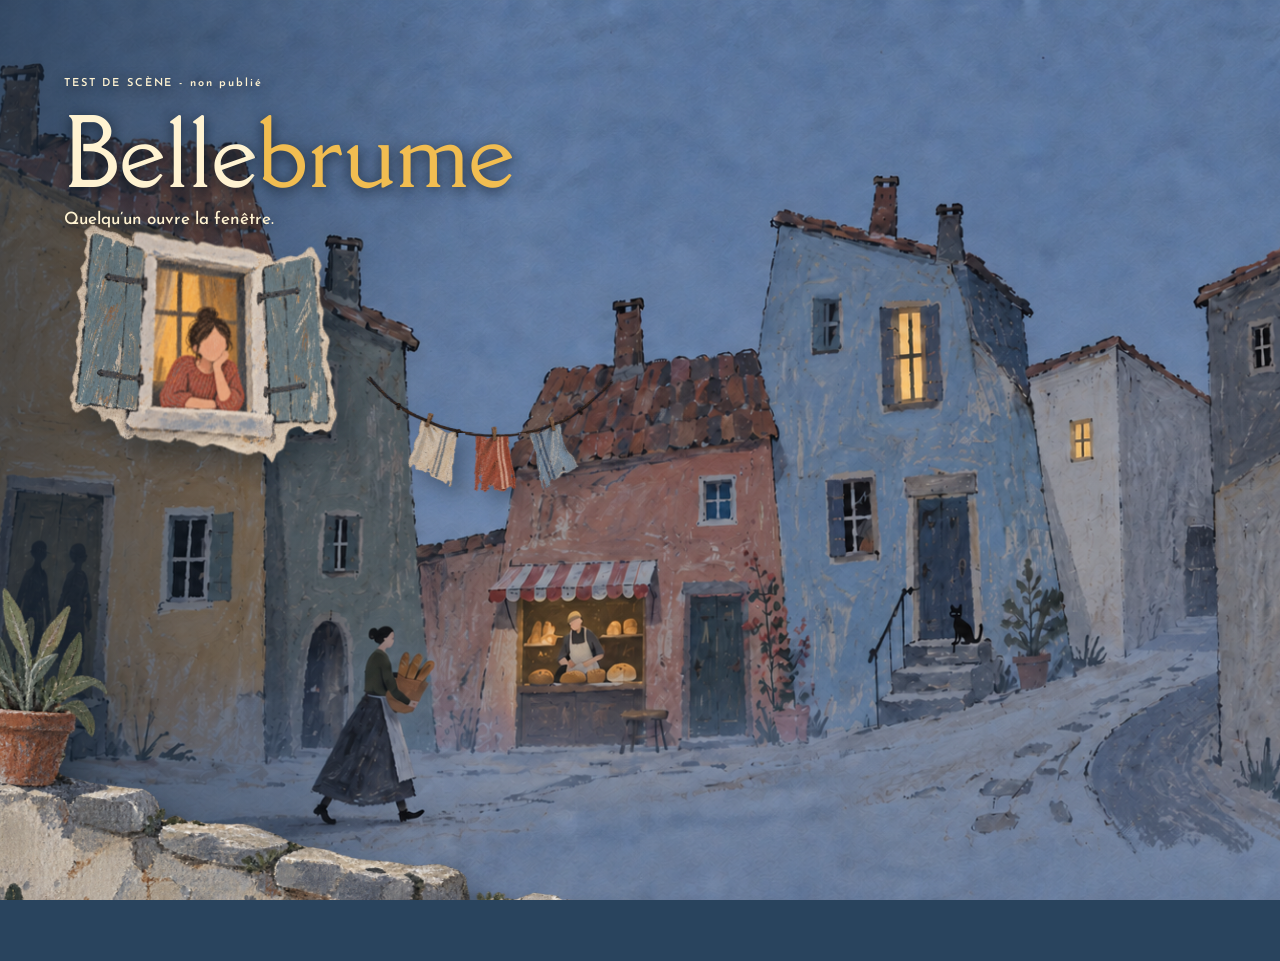
==== collage-test/index.html @ 62a28957 "Publish immersive collage sequence preview" ====
<!doctype html><html lang="fr"><head><meta charset="utf-8"><meta name="viewport" content="width=device-width,initial-scale=1"><title>Bellebrume - test collage calme</title><link rel="stylesheet" href="test.css"><link rel="stylesheet" href="sequence.css"></head><body>
<main class="stage">
  <img class="background" src="assets/background-clean.png" alt="Bellebrume au crépuscule">
  <header><small>TEST DE SCÈNE - non publié</small><h1>Belle<span>brume</span></h1><p>Quelqu’un ouvre la fenêtre.</p></header>
  <button class="window" aria-label="Regarder la personne à la fenêtre"><img class="window-left" src="assets/window-person.png" alt=""><img class="window-center" src="assets/window-person.png" alt=""><img class="window-right" src="assets/window-person.png" alt=""></button>
  <div class="laundry" aria-hidden="true"><img class="line" src="assets/laundry.png" alt=""><img class="cloth cloth-one" src="assets/laundry.png" alt=""><img class="cloth cloth-two" src="assets/laundry.png" alt=""><img class="cloth cloth-three" src="assets/laundry.png" alt=""></div>
  <img class="plant" src="assets/window-plant.png" alt="Une plante sur le rebord de la fenêtre">
  <button class="door-way" aria-label="Suivre la porte éclairée vers Bellebrume"></button>
  <img class="foreground-wall" src="assets/foreground-wall.png" alt="">
  <button class="falling-note" aria-label="Ouvrir le papier tombé de la fenêtre"></button>
  <p class="whisper" role="status">Elle te voit. Puis elle referme les volets.</p>
</main><script src="test.js"></script></body></html>
---- collage-test/test.css ----
@import url('https://fonts.googleapis.com/css2?family=Della+Respira&family=Josefin+Sans:wght@400;500;600&display=swap');
*{box-sizing:border-box}html,body{margin:0;width:100%;height:100%;overflow:hidden;background:#29445e}.stage{position:relative;width:100%;height:100%;perspective:1100px;isolation:isolate}.background{position:absolute;inset:0;width:100%;height:100%;object-fit:cover;z-index:0}.stage:after{content:"";position:absolute;z-index:2;inset:0;pointer-events:none;background:linear-gradient(90deg,rgba(20,37,55,.54),transparent 38%)}header{position:absolute;z-index:8;left:5vw;top:8vh;color:#fff3d2;text-shadow:0 3px 14px rgba(12,23,34,.8)}small{font:600 11px/1.2 "Josefin Sans",sans-serif;letter-spacing:.17em}h1{margin:.24em 0 0;font:400 clamp(48px,7vw,104px)/.92 "Della Respira",serif}h1 span{color:#f1bd51}header p{font:500 17px "Josefin Sans",sans-serif}.window{position:absolute;z-index:5;left:5.4%;top:22.5%;width:24%;aspect-ratio:1.09;border:0;padding:0;background:transparent;cursor:pointer;filter:drop-shadow(14px 18px 12px rgba(12,23,34,.42));transform:translateZ(58px)}.window img{position:absolute;inset:0;width:100%;height:100%;object-fit:contain;transition:transform 1.25s cubic-bezier(.2,.72,.2,1),opacity .8s ease}.window-left{clip-path:inset(0 67% 0 0);transform-origin:31% 50%;transform:perspective(600px) rotateY(72deg)}.window-right{clip-path:inset(0 0 0 67%);transform-origin:72% 50%;transform:perspective(600px) rotateY(-72deg)}.window-center{clip-path:inset(12% 30% 8% 30%);opacity:0;transform:translateY(9px)}.stage.open .window-left{transform:perspective(600px) rotateY(0)}.stage.open .window-right{transform:perspective(600px) rotateY(0)}.stage.open .window-center{opacity:1;transform:translateY(0);transition-delay:.75s}.stage.gone .window-center{opacity:0;transform:translateY(-8px);transition-delay:0s}.laundry{position:absolute;z-index:4;left:28.7%;top:40.5%;width:20%;aspect-ratio:1.78;filter:drop-shadow(9px 12px 9px rgba(12,23,34,.35));transform:translateZ(38px)}.laundry img{position:absolute;inset:0;width:100%;height:100%;object-fit:contain}.line{clip-path:inset(0 0 52% 0)}.cloth{transform-origin:50% 35%;animation:cloth 4.8s ease-in-out infinite alternate}.cloth-one{clip-path:inset(28% 61% 0 18%)}.cloth-two{clip-path:inset(34% 38% 0 39%);animation-delay:-1.5s;animation-duration:5.4s}.cloth-three{clip-path:inset(25% 13% 0 62%);animation-delay:-3s;animation-duration:4.3s}.plant{position:absolute;z-index:7;left:10.8%;top:42.2%;width:8.5%;height:auto;filter:drop-shadow(9px 13px 8px rgba(12,23,34,.4));transform:translateZ(82px)}.whisper{position:absolute;z-index:9;left:50%;bottom:7vh;margin:0;padding:12px 18px;color:#fff3d2;background:rgba(20,37,55,.9);font:500 16px/1.45 "Josefin Sans",sans-serif;opacity:0;transform:translate(-50%,10px);transition:.45s ease}.stage.gone .whisper{opacity:1;transform:translate(-50%,0)}@keyframes cloth{from{transform:perspective(500px) rotateY(-2deg) rotateZ(-.4deg)}to{transform:perspective(500px) rotateY(7deg) rotateZ(.8deg)}}@media(max-width:700px){header{left:18px;top:55px}.window{left:0;top:28%;width:43%}.laundry{left:39%;top:44%;width:35%}.plant{left:12%;top:48%;width:15%}}
---- collage-test/sequence.css ----
.foreground-wall{position:absolute;z-index:6;left:-3%;bottom:-7%;width:72%;height:auto;pointer-events:none;filter:drop-shadow(17px 20px 16px rgba(9,18,27,.42));transform:translateZ(90px)}
.plant{display:none}
.falling-note{position:absolute;z-index:9;left:12%;top:34%;width:27vw;max-width:430px;aspect-ratio:1.78;border:0;padding:0;background-color:transparent;background-image:url('assets/note-states.png');background-repeat:no-repeat;background-size:200% 100%;background-position:left center;filter:drop-shadow(12px 18px 10px rgba(9,18,27,.45));opacity:0;pointer-events:none;transform:translate3d(0,0,130px) scale(.16) rotate(-12deg);transform-origin:50% 50%}
.stage.dropping .falling-note{opacity:1;animation:note-falls 1.75s cubic-bezier(.28,.02,.56,1) forwards}
.stage.landed .falling-note{opacity:1;pointer-events:auto;transform:translate3d(132%,205%,150px) scale(.58) rotate(4deg);cursor:pointer}
.stage.unfolded .falling-note{background-position:right center;transform:translate3d(128%,145%,180px) scale(1.05) rotate(-1deg);transition:transform .9s cubic-bezier(.2,.75,.2,1),background-position .01s .25s;filter:drop-shadow(18px 25px 16px rgba(9,18,27,.52))}
.stage.gone .window-left{transform:perspective(600px) rotateY(72deg)}
.stage.gone .window-right{transform:perspective(600px) rotateY(-72deg)}
.cloth{animation-name:cloth-real!important;animation-timing-function:ease-in-out!important;animation-iteration-count:infinite!important;animation-direction:alternate!important;will-change:transform}
.cloth-one{clip-path:inset(28% 62% 12% 17%);transform-origin:29% 34%;animation-duration:3.4s!important}
.cloth-two{clip-path:inset(32% 39% 11% 41%);transform-origin:51% 36%;animation-duration:4.2s!important}
.cloth-three{clip-path:inset(27% 12% 11% 64%);transform-origin:76% 33%;animation-duration:3.7s!important}
.door-way{position:absolute;z-index:8;left:11.7%;top:51.5%;width:5.8%;height:23%;border:0;border-radius:45% 45% 3px 3px;background:rgba(255,196,70,0);box-shadow:0 0 0 rgba(255,196,70,0);cursor:pointer;opacity:0;pointer-events:none;transition:opacity .8s ease,box-shadow 1.2s ease,background 1.2s ease}
.stage.unfolded .door-way{opacity:1;pointer-events:auto;background:rgba(255,196,70,.08);box-shadow:0 0 24px 6px rgba(255,196,70,.32)}
.door-way:focus-visible,.falling-note:focus-visible{outline:2px solid #fff3d2;outline-offset:4px}
@keyframes cloth-real{0%{transform:perspective(420px) rotateY(-7deg) rotateZ(-1.8deg)}45%{transform:perspective(420px) rotateY(4deg) rotateZ(.6deg)}100%{transform:perspective(420px) rotateY(15deg) rotateZ(2.5deg)}}
@keyframes note-falls{0%{transform:translate3d(0,0,130px) scale(.16) rotate(-12deg)}22%{transform:translate3d(34%,28%,138px) scale(.24) rotate(22deg)}50%{transform:translate3d(76%,82%,144px) scale(.36) rotate(-17deg)}78%{transform:translate3d(116%,164%,149px) scale(.51) rotate(13deg)}91%{transform:translate3d(132%,215%,150px) scale(.59) rotate(2deg)}100%{transform:translate3d(132%,205%,150px) scale(.58) rotate(4deg)}}
@media(max-width:700px){.foreground-wall{width:105%;bottom:-2%}.falling-note{left:6%;top:35%;width:45vw}.stage.landed .falling-note{transform:translate3d(75%,250%,150px) scale(.7) rotate(4deg)}.stage.unfolded .falling-note{transform:translate3d(60%,185%,180px) scale(1.15) rotate(-1deg)}}
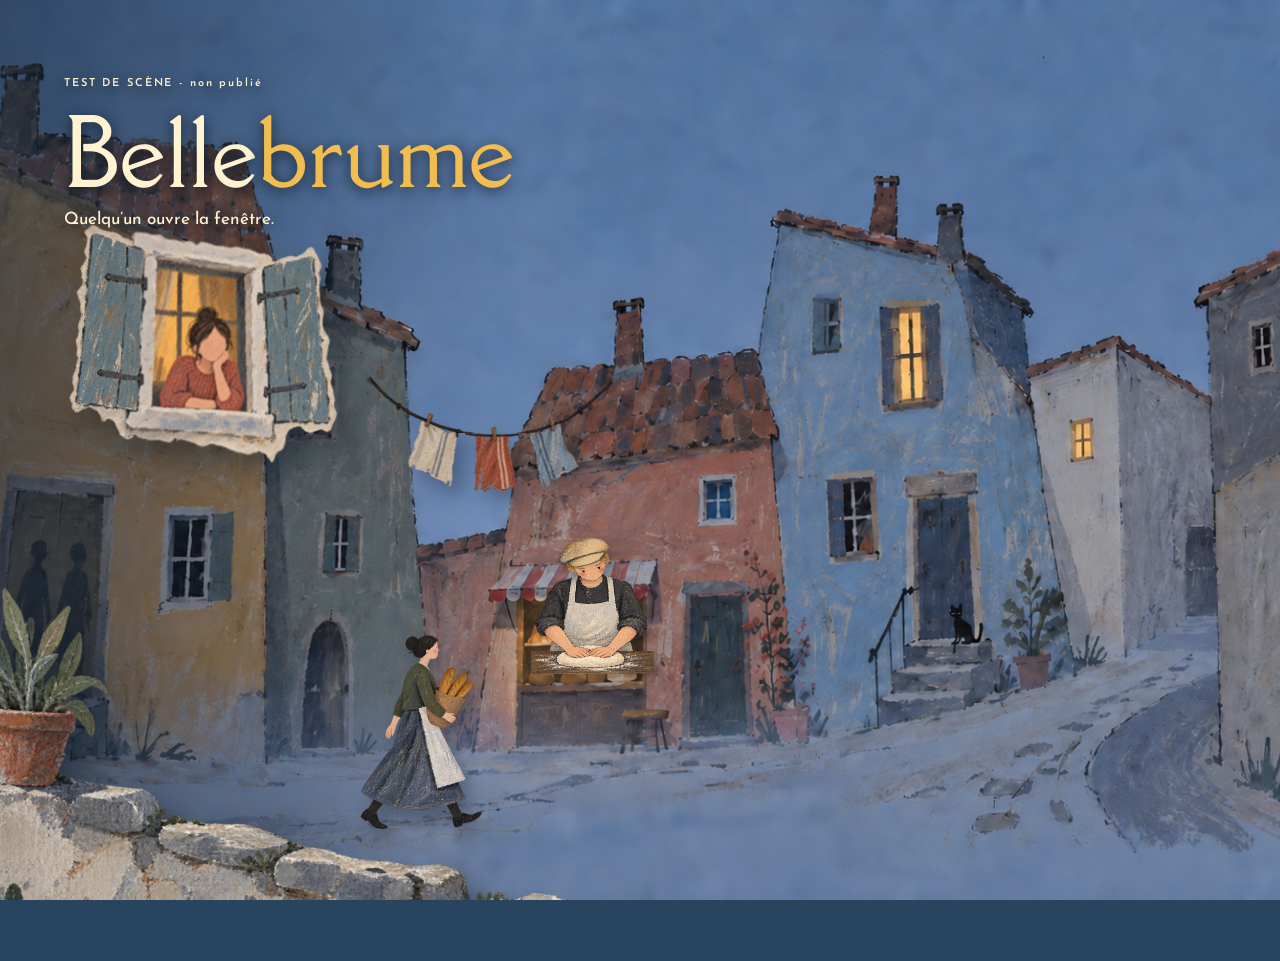
==== commit 1a80b5ad: "Animate villagers and clarify the story path" ====
--- a/collage-test/index.html
+++ b/collage-test/index.html
@@ -1,9 +1,11 @@
 <!doctype html><html lang="fr"><head><meta charset="utf-8"><meta name="viewport" content="width=device-width,initial-scale=1"><title>Bellebrume - test collage calme</title><link rel="stylesheet" href="test.css"><link rel="stylesheet" href="sequence.css"></head><body>
 <main class="stage">
-  <img class="background" src="assets/background-clean.png" alt="Bellebrume au crépuscule">
+  <img class="background" src="assets/background-people-clean.png" alt="Bellebrume au crépuscule">
   <header><small>TEST DE SCÈNE - non publié</small><h1>Belle<span>brume</span></h1><p>Quelqu’un ouvre la fenêtre.</p></header>
   <button class="window" aria-label="Regarder la personne à la fenêtre"><img class="window-left" src="assets/window-person.png" alt=""><img class="window-center" src="assets/window-person.png" alt=""><img class="window-right" src="assets/window-person.png" alt=""></button>
   <div class="laundry" aria-hidden="true"><img class="line" src="assets/laundry.png" alt=""><img class="cloth cloth-one" src="assets/laundry.png" alt=""><img class="cloth cloth-two" src="assets/laundry.png" alt=""><img class="cloth cloth-three" src="assets/laundry.png" alt=""></div>
+  <div class="baker-worker" aria-label="La boulangère travaille avec ses mains"></div>
+  <div class="walking-woman" aria-label="Une femme traverse la rue avec des baguettes"></div>
   <img class="plant" src="assets/window-plant.png" alt="Une plante sur le rebord de la fenêtre">
   <button class="door-way" aria-label="Suivre la porte éclairée vers Bellebrume"></button>
   <img class="foreground-wall" src="assets/foreground-wall.png" alt="">
--- a/collage-test/sequence.css
+++ b/collage-test/sequence.css
@@ -7,12 +7,22 @@
 .stage.gone .window-left{transform:perspective(600px) rotateY(72deg)}
 .stage.gone .window-right{transform:perspective(600px) rotateY(-72deg)}
 .cloth{animation-name:cloth-real!important;animation-timing-function:ease-in-out!important;animation-iteration-count:infinite!important;animation-direction:alternate!important;will-change:transform}
-.cloth-one{clip-path:inset(28% 62% 12% 17%);transform-origin:29% 34%;animation-duration:3.4s!important}
-.cloth-two{clip-path:inset(32% 39% 11% 41%);transform-origin:51% 36%;animation-duration:4.2s!important}
-.cloth-three{clip-path:inset(27% 12% 11% 64%);transform-origin:76% 33%;animation-duration:3.7s!important}
+.cloth-one{clip-path:inset(28% 62% 12% 17%);transform-origin:29% 34%;animation-duration:2.6s!important}
+.cloth-two{clip-path:inset(32% 39% 11% 41%);transform-origin:51% 36%;animation-duration:3.2s!important}
+.cloth-three{clip-path:inset(27% 12% 11% 64%);transform-origin:76% 33%;animation-duration:2.9s!important}
 .door-way{position:absolute;z-index:8;left:11.7%;top:51.5%;width:5.8%;height:23%;border:0;border-radius:45% 45% 3px 3px;background:rgba(255,196,70,0);box-shadow:0 0 0 rgba(255,196,70,0);cursor:pointer;opacity:0;pointer-events:none;transition:opacity .8s ease,box-shadow 1.2s ease,background 1.2s ease}
 .stage.unfolded .door-way{opacity:1;pointer-events:auto;background:rgba(255,196,70,.08);box-shadow:0 0 24px 6px rgba(255,196,70,.32)}
 .door-way:focus-visible,.falling-note:focus-visible{outline:2px solid #fff3d2;outline-offset:4px}
-@keyframes cloth-real{0%{transform:perspective(420px) rotateY(-7deg) rotateZ(-1.8deg)}45%{transform:perspective(420px) rotateY(4deg) rotateZ(.6deg)}100%{transform:perspective(420px) rotateY(15deg) rotateZ(2.5deg)}}
+@keyframes cloth-real{0%{transform:perspective(420px) rotateY(-13deg) rotateZ(-3deg)}45%{transform:perspective(420px) rotateY(7deg) rotateZ(1.2deg)}100%{transform:perspective(420px) rotateY(25deg) rotateZ(4deg)}}
 @keyframes note-falls{0%{transform:translate3d(0,0,130px) scale(.16) rotate(-12deg)}22%{transform:translate3d(34%,28%,138px) scale(.24) rotate(22deg)}50%{transform:translate3d(76%,82%,144px) scale(.36) rotate(-17deg)}78%{transform:translate3d(116%,164%,149px) scale(.51) rotate(13deg)}91%{transform:translate3d(132%,215%,150px) scale(.59) rotate(2deg)}100%{transform:translate3d(132%,205%,150px) scale(.58) rotate(4deg)}}
 @media(max-width:700px){.foreground-wall{width:105%;bottom:-2%}.falling-note{left:6%;top:35%;width:45vw}.stage.landed .falling-note{transform:translate3d(75%,250%,150px) scale(.7) rotate(4deg)}.stage.unfolded .falling-note{transform:translate3d(60%,185%,180px) scale(1.15) rotate(-1deg)}}
+
+.stage.landed:not(.unfolded) .falling-note{animation:note-await 1.8s ease-in-out infinite;filter:drop-shadow(12px 18px 10px rgba(9,18,27,.45)) drop-shadow(0 0 8px rgba(255,225,154,.55))}
+.stage.landed:not(.unfolded) .falling-note:hover{transform:translate3d(132%,197%,165px) scale(.62) rotate(1deg)}
+.baker-worker{position:absolute;z-index:4;left:40.8%;top:57.2%;width:10.7%;height:20%;background:url('assets/baker-work.png') 0 50%/400% 100% no-repeat;filter:drop-shadow(4px 7px 5px rgba(9,18,27,.25));animation:baker-hands 3.2s steps(3,end) infinite}
+.walking-woman{position:absolute;z-index:5;left:27%;top:69%;width:10.8%;height:25%;background:url('assets/woman-walk.png') 0 50%/400% 100% no-repeat;filter:drop-shadow(7px 10px 7px rgba(9,18,27,.28));animation:walk-frames .82s steps(3,end) infinite,walk-across 12s linear infinite}
+.stage.unfolded:before{content:"";position:absolute;z-index:7;left:14%;top:64%;width:30%;height:22%;pointer-events:none;background:radial-gradient(circle at 8% 78%,rgba(255,218,120,.75) 0 3px,transparent 4px),radial-gradient(circle at 35% 61%,rgba(255,218,120,.55) 0 3px,transparent 4px),radial-gradient(circle at 64% 38%,rgba(255,218,120,.42) 0 2px,transparent 3px),radial-gradient(circle at 94% 16%,rgba(255,218,120,.3) 0 2px,transparent 3px);opacity:.75}
+@keyframes note-await{0%,100%{transform:translate3d(132%,205%,150px) scale(.58) rotate(4deg)}50%{transform:translate3d(132%,200%,158px) scale(.59) rotate(2deg)}}
+@keyframes baker-hands{from{background-position-x:0}to{background-position-x:100%}}
+@keyframes walk-frames{from{background-position-x:0}to{background-position-x:100%}}
+@keyframes walk-across{0%{translate:-16vw 2vh;opacity:0}8%{opacity:1}72%{opacity:1}84%,100%{translate:34vw -2vh;opacity:0}}
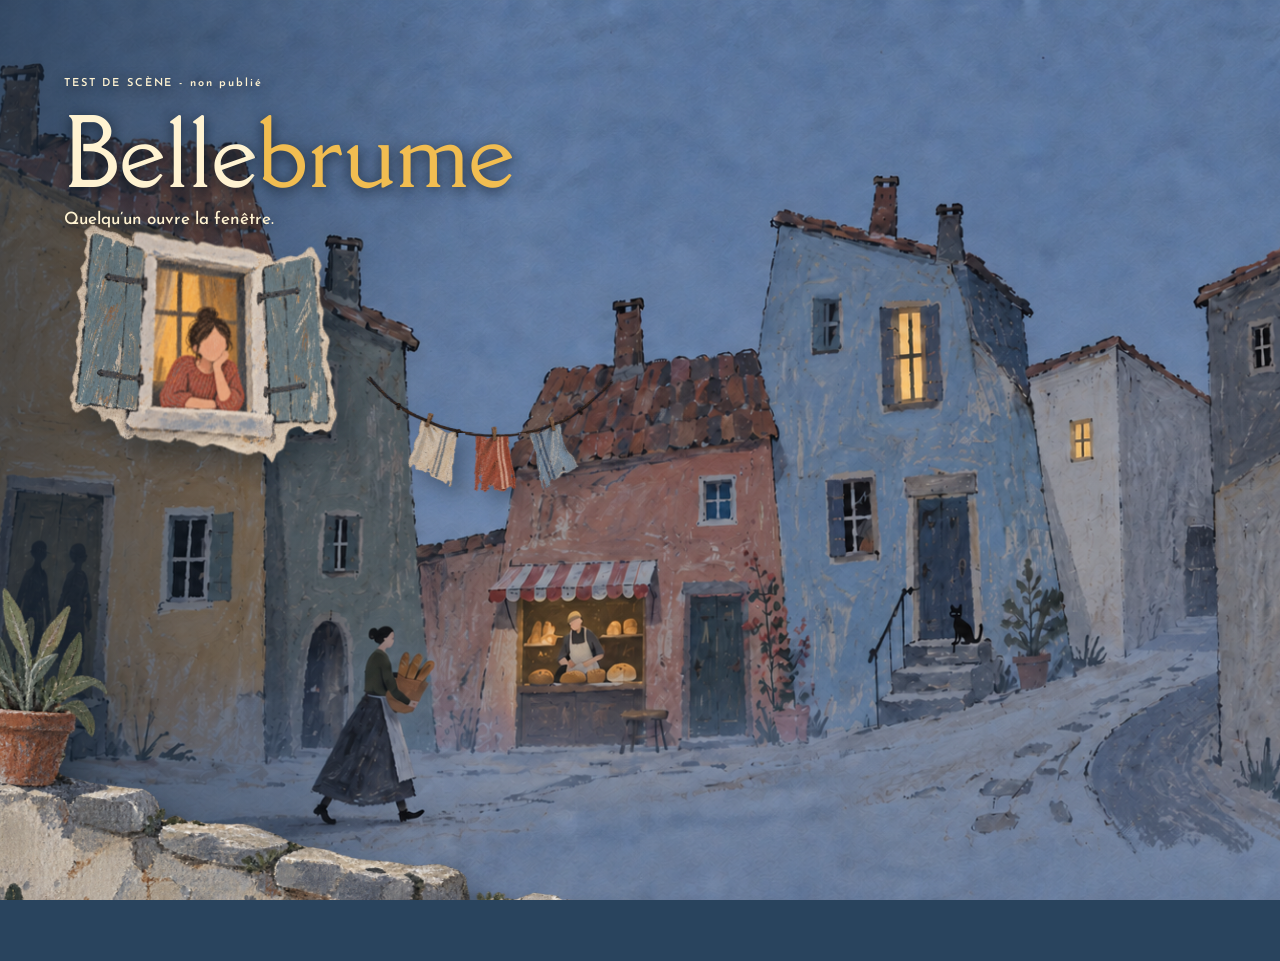
==== commit 54e740b1: "Restore original villagers for visual consistency" ====
--- a/collage-test/index.html
+++ b/collage-test/index.html
@@ -1,6 +1,6 @@
 <!doctype html><html lang="fr"><head><meta charset="utf-8"><meta name="viewport" content="width=device-width,initial-scale=1"><title>Bellebrume - test collage calme</title><link rel="stylesheet" href="test.css"><link rel="stylesheet" href="sequence.css"></head><body>
 <main class="stage">
-  <img class="background" src="assets/background-people-clean.png" alt="Bellebrume au crépuscule">
+  <img class="background" src="assets/background-clean.png" alt="Bellebrume au crépuscule">
   <header><small>TEST DE SCÈNE - non publié</small><h1>Belle<span>brume</span></h1><p>Quelqu’un ouvre la fenêtre.</p></header>
   <button class="window" aria-label="Regarder la personne à la fenêtre"><img class="window-left" src="assets/window-person.png" alt=""><img class="window-center" src="assets/window-person.png" alt=""><img class="window-right" src="assets/window-person.png" alt=""></button>
   <div class="laundry" aria-hidden="true"><img class="line" src="assets/laundry.png" alt=""><img class="cloth cloth-one" src="assets/laundry.png" alt=""><img class="cloth cloth-two" src="assets/laundry.png" alt=""><img class="cloth cloth-three" src="assets/laundry.png" alt=""></div>
--- a/collage-test/sequence.css
+++ b/collage-test/sequence.css
@@ -22,6 +22,7 @@
 .baker-worker{position:absolute;z-index:4;left:40.8%;top:57.2%;width:10.7%;height:20%;background:url('assets/baker-work.png') 0 50%/400% 100% no-repeat;filter:drop-shadow(4px 7px 5px rgba(9,18,27,.25));animation:baker-hands 3.2s steps(3,end) infinite}
 .walking-woman{position:absolute;z-index:5;left:27%;top:69%;width:10.8%;height:25%;background:url('assets/woman-walk.png') 0 50%/400% 100% no-repeat;filter:drop-shadow(7px 10px 7px rgba(9,18,27,.28));animation:walk-frames .82s steps(3,end) infinite,walk-across 12s linear infinite}
 .stage.unfolded:before{content:"";position:absolute;z-index:7;left:14%;top:64%;width:30%;height:22%;pointer-events:none;background:radial-gradient(circle at 8% 78%,rgba(255,218,120,.75) 0 3px,transparent 4px),radial-gradient(circle at 35% 61%,rgba(255,218,120,.55) 0 3px,transparent 4px),radial-gradient(circle at 64% 38%,rgba(255,218,120,.42) 0 2px,transparent 3px),radial-gradient(circle at 94% 16%,rgba(255,218,120,.3) 0 2px,transparent 3px);opacity:.75}
+.baker-worker,.walking-woman{display:none!important}
 @keyframes note-await{0%,100%{transform:translate3d(132%,205%,150px) scale(.58) rotate(4deg)}50%{transform:translate3d(132%,200%,158px) scale(.59) rotate(2deg)}}
 @keyframes baker-hands{from{background-position-x:0}to{background-position-x:100%}}
 @keyframes walk-frames{from{background-position-x:0}to{background-position-x:100%}}
